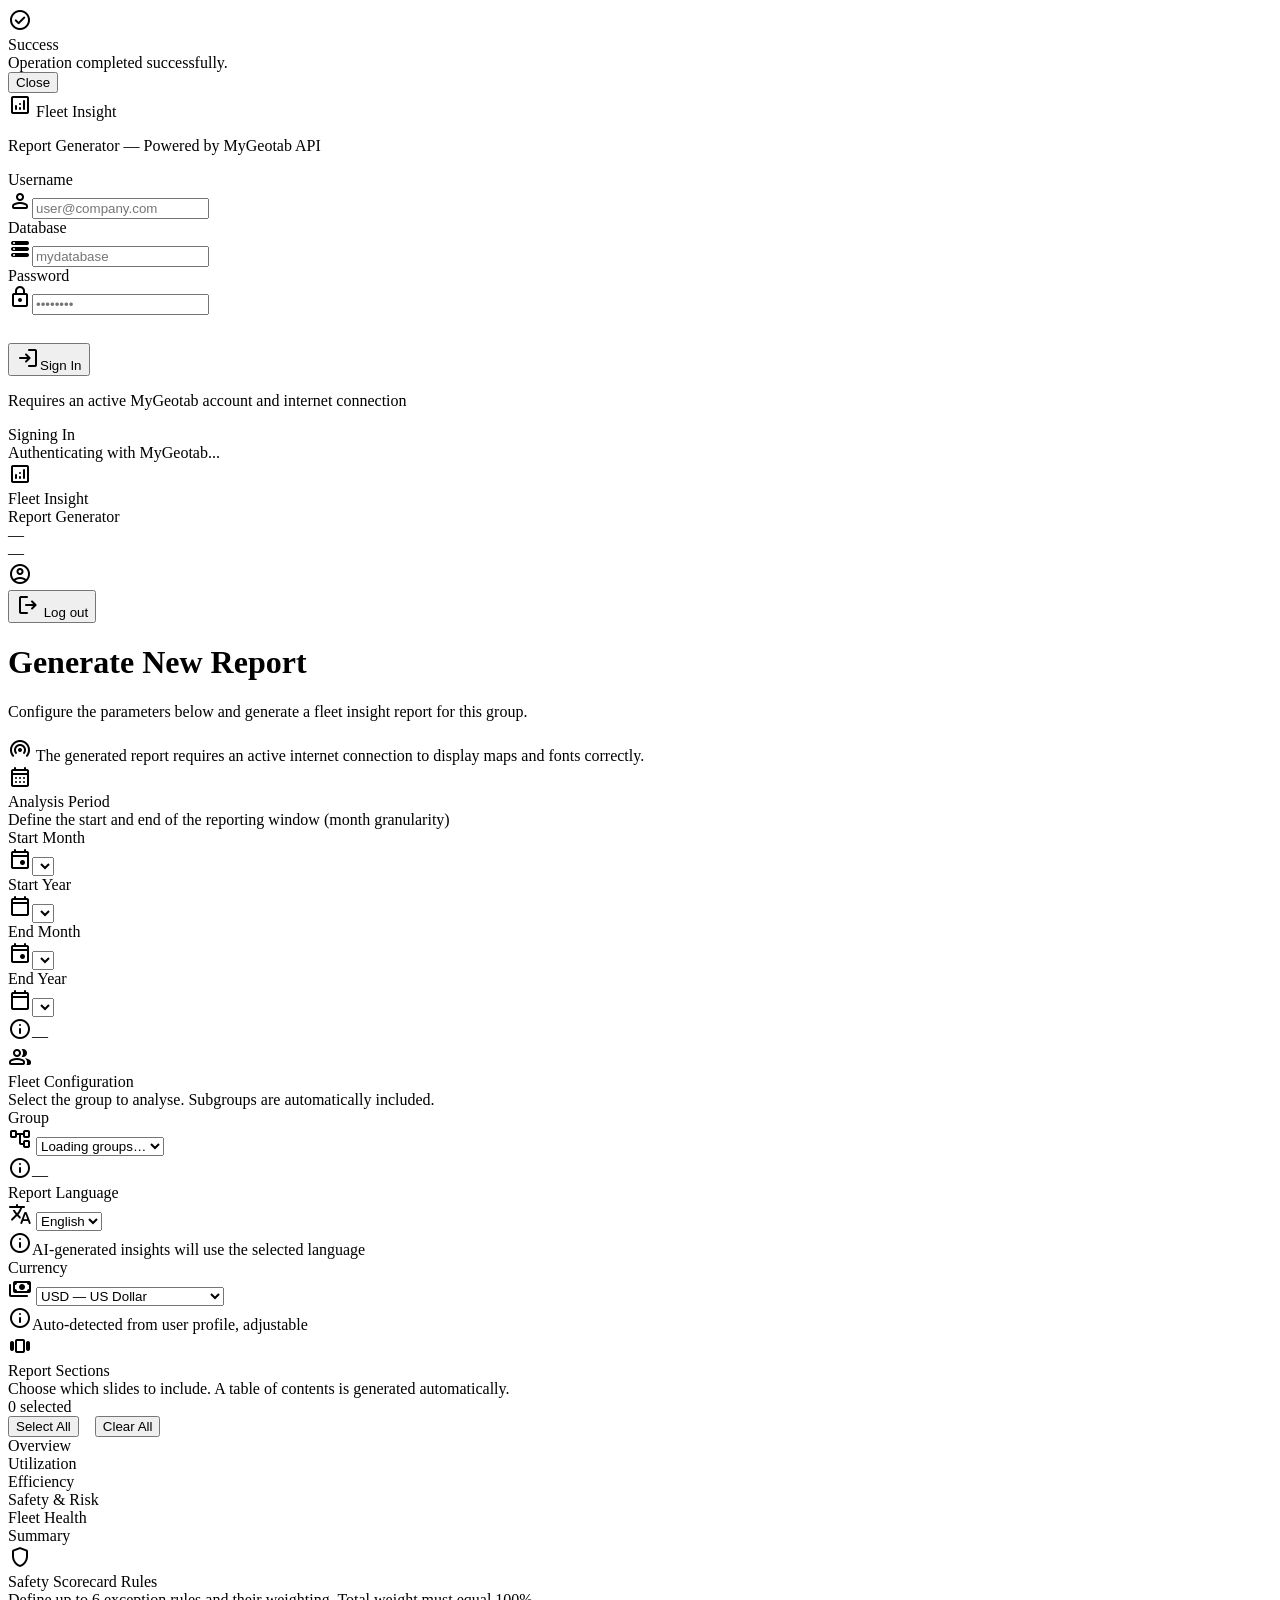
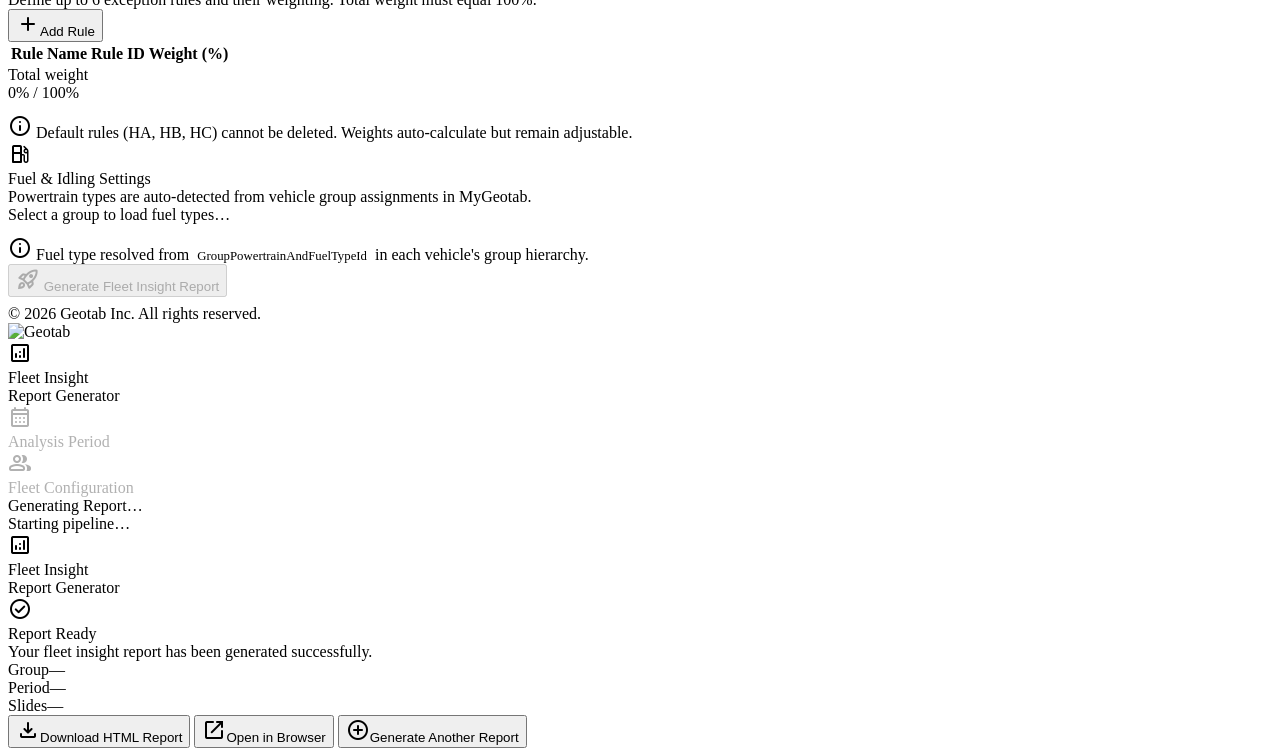
==== static/index.html @ 5d0ac37a "Add full project and local setup guide for non-technical users Co-Authored-By: Claude Sonnet 4.6 <no" ====
<!DOCTYPE html>
<html lang="en">
<head>
<meta charset="UTF-8">
<meta name="viewport" content="width=device-width,initial-scale=1">
<title>Fleet Insight Generator</title>
<link rel="icon" type="image/svg+xml" href="/favicon.svg">
<link rel="preconnect" href="https://fonts.googleapis.com">
<link rel="preconnect" href="https://fonts.gstatic.com" crossorigin>
<link href="https://fonts.googleapis.com/css2?family=IBM+Plex+Sans:wght@400;600&family=IBM+Plex+Mono:wght@400;500&display=swap" rel="stylesheet">
<link href="https://fonts.googleapis.com/css2?family=Material+Symbols+Rounded:opsz,wght,FILL,GRAD@24,400,0,0&display=block" rel="stylesheet">
<link rel="stylesheet" href="/style.css">
</head>
<body>

<!-- Notification Modal -->
<div class="notif-overlay" id="notif-overlay">
  <div class="notif-modal-card">
    <div class="notif-icon-wrap ni-success" id="notif-icon-wrap">
      <span class="material-symbols-rounded" id="notif-icon">check_circle</span>
    </div>
    <div class="notif-title" id="notif-title">Success</div>
    <div class="notif-msg" id="notif-msg">Operation completed successfully.</div>
    <div class="notif-btns">
      <button class="btn-primary" id="notif-action-btn" style="display:none">Continue</button>
      <button class="btn-tertiary" id="notif-dismiss-btn">Close</button>
    </div>
  </div>
</div>

<!-- ═══════════════════════════════════════════ -->
<!-- SCREEN 1: LOGIN                            -->
<!-- ═══════════════════════════════════════════ -->
<div id="screen-login" class="screen active">
<div class="login-wrap">
  <div class="login-box">
    <div class="login-logo">
      <span class="material-symbols-rounded">analytics</span>
      <span>Fleet Insight</span>
    </div>
    <p class="login-sub">Report Generator &mdash; Powered by MyGeotab API</p>

    <div class="ig">
      <label for="inp-username">Username</label>
      <div class="if"><span class="material-symbols-rounded">person</span><input id="inp-username" type="text" placeholder="user@company.com" autocomplete="username"></div>
    </div>
    <div class="ig">
      <label for="inp-database">Database</label>
      <div class="if"><span class="material-symbols-rounded">storage</span><input id="inp-database" type="text" placeholder="mydatabase" autocomplete="off"></div>
    </div>
    <div class="ig">
      <label for="inp-password">Password</label>
      <div class="if"><span class="material-symbols-rounded">lock</span><input id="inp-password" type="password" placeholder="••••••••" autocomplete="current-password"></div>
    </div>

    <div id="login-error" class="login-error"></div>

    <div style="margin-top:1.75rem">
      <button id="btn-login" class="btn-primary"><span class="material-symbols-rounded">login</span>Sign In</button>
    </div>
    <p class="login-note">Requires an active MyGeotab account and internet connection</p>
  </div>
</div>

<!-- Login Modal -->
<div class="login-modal-overlay" id="login-modal">
  <div class="login-modal">
    <div class="login-spinner" id="login-spinner"></div>
    <span class="material-symbols-rounded login-modal-icon" id="login-modal-icon" style="display:none">error</span>
    <div class="login-modal-title" id="login-modal-title">Signing In</div>
    <div class="login-modal-sub" id="login-modal-sub">Authenticating with MyGeotab...</div>
    <button class="btn-modal-close" id="login-modal-close" style="display:none">Try Again</button>
  </div>
</div>
</div>


<!-- ═══════════════════════════════════════════ -->
<!-- SCREEN 2: CONFIG                           -->
<!-- ═══════════════════════════════════════════ -->
<div id="screen-config" class="screen">

  <!-- Navbar -->
  <nav class="navbar">
    <div class="nav-brand">
      <div class="nav-icon-wrap"><span class="material-symbols-rounded">analytics</span></div>
      <div>
        <span class="nav-title">Fleet Insight</span>
        <div class="nav-subtitle">Report Generator</div>
      </div>
    </div>
    <div class="nav-user" id="nav-user">
      <div class="nav-user-txt">
        <div id="nav-email" class="nav-email">—</div>
        <div id="nav-dbid" class="nav-dbid">—</div>
      </div>
      <div class="nav-avatar"><span class="material-symbols-rounded">account_circle</span></div>
      <div class="logout-dropdown" id="logout-dropdown">
        <button class="logout-btn" id="btn-logout">
          <span class="material-symbols-rounded">logout</span>
          Log out
        </button>
      </div>
    </div>
  </nav>

  <div class="page">
    <div class="page-hd">
      <h1>Generate New Report</h1>
      <p>Configure the parameters below and generate a fleet insight report for this group.</p>
    </div>

    <div class="banner banner-warn">
      <span class="material-symbols-rounded">wifi_tethering</span>
      <span>The generated report requires an active internet connection to display maps and fonts correctly.</span>
    </div>

    <!-- Section 1: Analysis Period -->
    <div class="sc">
      <div class="sc-hd">
        <div class="sc-ico"><span class="material-symbols-rounded">calendar_month</span></div>
        <div><div class="sc-ttl">Analysis Period</div><div class="sc-sub">Define the start and end of the reporting window (month granularity)</div></div>
      </div>
      <div class="g4">
        <div class="ig">
          <label>Start Month</label>
          <div class="if"><span class="material-symbols-rounded">event</span><select id="sel-start-month"></select></div>
        </div>
        <div class="ig">
          <label>Start Year</label>
          <div class="if"><span class="material-symbols-rounded">calendar_today</span><select id="sel-start-year"></select></div>
        </div>
        <div class="ig">
          <label>End Month</label>
          <div class="if"><span class="material-symbols-rounded">event</span><select id="sel-end-month"></select></div>
        </div>
        <div class="ig">
          <label>End Year</label>
          <div class="if"><span class="material-symbols-rounded">calendar_today</span><select id="sel-end-year"></select></div>
        </div>
      </div>
      <div id="period-hint" class="hint"><span class="material-symbols-rounded">info</span><span id="period-label">—</span></div>
    </div>

    <!-- Section 2: Fleet Configuration -->
    <div class="sc">
      <div class="sc-hd">
        <div class="sc-ico"><span class="material-symbols-rounded">group</span></div>
        <div><div class="sc-ttl">Fleet Configuration</div><div class="sc-sub">Select the group to analyse. Subgroups are automatically included.</div></div>
      </div>
      <div class="g3">
        <div class="ig">
          <label>Group</label>
          <div class="if"><span class="material-symbols-rounded">account_tree</span>
            <select id="sel-group">
              <option value="">Loading groups…</option>
            </select>
          </div>
          <div id="group-hint" class="hint"><span class="material-symbols-rounded">info</span><span id="group-hint-txt">—</span></div>
        </div>
        <div class="ig">
          <label>Report Language</label>
          <div class="if"><span class="material-symbols-rounded">translate</span>
            <select id="sel-language">
              <option value="en">English</option>
            </select>
          </div>
          <div class="hint"><span class="material-symbols-rounded">info</span><span>AI-generated insights will use the selected language</span></div>
        </div>
        <div class="ig">
          <label>Currency</label>
          <div class="if"><span class="material-symbols-rounded">payments</span>
            <select id="sel-currency">
              <option value="AED">AED — UAE Dirham</option>
              <option value="ARS">ARS — Argentine Peso</option>
              <option value="AUD">AUD — Australian Dollar</option>
              <option value="BRL">BRL — Brazilian Real</option>
              <option value="CAD">CAD — Canadian Dollar</option>
              <option value="CHF">CHF — Swiss Franc</option>
              <option value="CLP">CLP — Chilean Peso</option>
              <option value="CNY">CNY — Chinese Yuan</option>
              <option value="COP">COP — Colombian Peso</option>
              <option value="CZK">CZK — Czech Koruna</option>
              <option value="DKK">DKK — Danish Krone</option>
              <option value="EGP">EGP — Egyptian Pound</option>
              <option value="EUR">EUR — Euro</option>
              <option value="GBP">GBP — British Pound</option>
              <option value="HKD">HKD — Hong Kong Dollar</option>
              <option value="HUF">HUF — Hungarian Forint</option>
              <option value="IDR">IDR — Indonesian Rupiah</option>
              <option value="INR">INR — Indian Rupee</option>
              <option value="JPY">JPY — Japanese Yen</option>
              <option value="KRW">KRW — South Korean Won</option>
              <option value="MXN">MXN — Mexican Peso</option>
              <option value="MYR">MYR — Malaysian Ringgit</option>
              <option value="NOK">NOK — Norwegian Krone</option>
              <option value="NZD">NZD — New Zealand Dollar</option>
              <option value="PEN">PEN — Peruvian Sol</option>
              <option value="PHP">PHP — Philippine Peso</option>
              <option value="PLN">PLN — Polish Złoty</option>
              <option value="RON">RON — Romanian Leu</option>
              <option value="SAR">SAR — Saudi Riyal</option>
              <option value="SEK">SEK — Swedish Krona</option>
              <option value="SGD">SGD — Singapore Dollar</option>
              <option value="THB">THB — Thai Baht</option>
              <option value="TRY">TRY — Turkish Lira</option>
              <option value="TWD">TWD — Taiwan Dollar</option>
              <option value="USD" selected>USD — US Dollar</option>
              <option value="VND">VND — Vietnamese Dong</option>
              <option value="ZAR">ZAR — South African Rand</option>
            </select>
          </div>
          <div class="hint"><span class="material-symbols-rounded">info</span><span>Auto-detected from user profile, adjustable</span></div>
        </div>
      </div>
    </div>

    <!-- Section 3: Report Sections -->
    <div class="sc">
      <div class="sc-hd">
        <div class="sc-ico"><span class="material-symbols-rounded">view_carousel</span></div>
        <div><div class="sc-ttl">Report Sections</div><div class="sc-sub">Choose which slides to include. A table of contents is generated automatically.</div></div>
      </div>
      <div class="slide-bar">
        <span id="slide-count" class="slide-count">0 selected</span>
        <div style="display:flex;gap:1rem">
          <button class="btn-lnk" id="btn-all">Select All</button>
          <button class="btn-lnk" style="color:var(--color-slate)" id="btn-none">Clear All</button>
        </div>
      </div>

      <div class="slide-group-lbl">Overview</div>
      <div class="slide-grid" id="slides-overview"></div>

      <div class="slide-group-lbl">Utilization</div>
      <div class="slide-grid" id="slides-utilization"></div>

      <div class="slide-group-lbl">Efficiency</div>
      <div class="slide-grid" id="slides-efficiency"></div>

      <div class="slide-group-lbl">Safety &amp; Risk</div>
      <div class="slide-grid" id="slides-safety"></div>

      <div class="slide-group-lbl">Fleet Health</div>
      <div class="slide-grid" id="slides-health"></div>

      <div class="slide-group-lbl">Summary</div>
      <div class="slide-grid" id="slides-summary"></div>
    </div>

    <!-- Section 4: Safety Scorecard -->
    <div class="sc">
      <div class="sc-hd">
        <div class="sc-ico"><span class="material-symbols-rounded">shield</span></div>
        <div><div class="sc-ttl">Safety Scorecard Rules</div><div class="sc-sub">Define up to 6 exception rules and their weighting. Total weight must equal 100%.</div></div>
      </div>
      <div class="rules-toolbar">
        <button class="btn-sm" id="btn-add-rule"><span class="material-symbols-rounded">add</span>Add Rule</button>
      </div>

      <!-- Desktop table -->
      <table class="rtbl" id="rules-table">
        <thead>
          <tr>
            <th>Rule Name</th>
            <th>Rule ID</th>
            <th>Weight (%)</th>
            <th></th>
          </tr>
        </thead>
        <tbody id="rules-tbody"></tbody>
      </table>

      <!-- Mobile cards -->
      <div class="rules-cards" id="rules-cards"></div>

      <div class="wt-row">
        <span class="wt-lbl">Total weight</span>
        <div class="wt-bar"><div id="wt-fill" class="wt-fill" style="width:0%"></div></div>
        <span id="wt-val" class="wt-val">0% / 100%</span>
        <span id="wt-msg" style="font-size:0.8rem;color:var(--color-error)"></span>
      </div>
      <div class="hint" style="margin-top:.75rem">
        <span class="material-symbols-rounded">info</span>
        <span>Default rules (HA, HB, HC) cannot be deleted. Weights auto-calculate but remain adjustable.</span>
      </div>
    </div>

    <!-- Section 5: Fuel & Idling Settings -->
    <div class="sc">
      <div class="sc-hd">
        <div class="sc-ico"><span class="material-symbols-rounded">local_gas_station</span></div>
        <div><div class="sc-ttl">Fuel &amp; Idling Settings</div><div class="sc-sub">Powertrain types are auto-detected from vehicle group assignments in MyGeotab.</div></div>
      </div>
      <div id="fuel-loading" class="fuel-loading idle">
        <div class="fuel-loading-spinner"></div>
        <span id="fuel-loading-text">Select a group to load fuel types…</span>
      </div>

      <!-- Unconfigured vehicles warning -->
      <div id="fuel-unconfigured-banner" class="banner banner-warn" style="display:none;margin-bottom:var(--space-12)">
        <span class="material-symbols-rounded">warning</span>
        <span id="fuel-unconfigured-text">0 vehicle(s) have no valid powertrain assigned and will be excluded from cost calculations.</span>
      </div>

      <!-- Desktop table -->
      <table class="ftbl" id="fuel-table" style="display:none">
        <thead>
          <tr><th>Fuel Type</th><th>Powertrain</th><th>Vehicles</th><th>Price / Unit</th><th>Idle Rate</th></tr>
        </thead>
        <tbody id="fuel-tbody"></tbody>
      </table>

      <!-- Mobile cards -->
      <div class="fuel-cards" id="fuel-cards"></div>

      <div class="hint" style="margin-top:.75rem">
        <span class="material-symbols-rounded">info</span>
        <span>Fuel type resolved from <code style="font-family:var(--font-mono);font-size:.8rem;background:var(--color-code-bg);padding:1px 4px;border-radius:4px">GroupPowertrainAndFuelTypeId</code> in each vehicle's group hierarchy.</span>
      </div>
    </div>

    <div style="margin-bottom:0.5rem">
      <button id="btn-generate" class="btn-primary" disabled>
        <span class="material-symbols-rounded">rocket_launch</span>
        Generate Fleet Insight Report
      </button>
    </div>
    <div class="pfooter">
      <div class="pfooter-left">&copy; 2026 Geotab Inc. All rights reserved.</div>
      <div class="pfooter-right">
        <img class="pfooter-logo" src="/geotab-logo(full-colour-rgb).png" alt="Geotab">
      </div>
    </div>
  </div>
</div>


<!-- ═══════════════════════════════════════════ -->
<!-- SCREEN 3: GENERATING                       -->
<!-- ═══════════════════════════════════════════ -->
<div id="screen-generating" class="screen">
  <div class="gen-wrap">
    <div class="gen-blur">
      <nav class="navbar">
        <div class="nav-brand">
          <div class="nav-icon-wrap"><span class="material-symbols-rounded">analytics</span></div>
          <div>
            <span class="nav-title">Fleet Insight</span>
            <div class="nav-subtitle">Report Generator</div>
          </div>
        </div>
      </nav>
      <div class="page" style="opacity:.3;pointer-events:none">
        <div class="sc"><div class="sc-hd"><div class="sc-ico"><span class="material-symbols-rounded">calendar_month</span></div><div><div class="sc-ttl">Analysis Period</div></div></div></div>
        <div class="sc"><div class="sc-hd"><div class="sc-ico"><span class="material-symbols-rounded">group</span></div><div><div class="sc-ttl">Fleet Configuration</div></div></div></div>
      </div>
    </div>
    <div class="gen-overlay">
      <div class="gen-spinner"></div>
      <div class="gen-title">Generating Report…</div>
      <div id="gen-current-msg" class="gen-sub">Starting pipeline…</div>
      <div class="gen-steps" id="gen-steps-list"></div>
    </div>
  </div>
</div>


<!-- ═══════════════════════════════════════════ -->
<!-- SCREEN 4: DONE                             -->
<!-- ═══════════════════════════════════════════ -->
<div id="screen-done" class="screen">
  <nav class="navbar">
    <div class="nav-brand">
      <div class="nav-icon-wrap"><span class="material-symbols-rounded">analytics</span></div>
      <div>
        <span class="nav-title">Fleet Insight</span>
        <div class="nav-subtitle">Report Generator</div>
      </div>
    </div>
  </nav>
  <div class="success-wrap">
    <div class="suc-card">
      <span class="material-symbols-rounded suc-icon">check_circle</span>
      <div class="suc-title">Report Ready</div>
      <div class="suc-sub">Your fleet insight report has been generated successfully.</div>
      <div class="suc-meta">
        <div class="suc-row"><span class="suc-k">Group</span><span id="done-group" class="suc-v">—</span></div>
        <div class="suc-row"><span class="suc-k">Period</span><span id="done-period" class="suc-v">—</span></div>
        <div class="suc-row"><span class="suc-k">Slides</span><span id="done-slides" class="suc-v">—</span></div>
      </div>
      <div class="suc-actions">
        <button id="btn-download" class="btn-primary"><span class="material-symbols-rounded">download</span>Download HTML Report</button>
        <button id="btn-open" class="btn-secondary"><span class="material-symbols-rounded">open_in_new</span>Open in Browser</button>
        <button id="btn-new" class="btn-tertiary"><span class="material-symbols-rounded">add_circle</span>Generate Another Report</button>
      </div>
    </div>
  </div>
</div>

<script src="/app.js"></script>
</body>
</html>
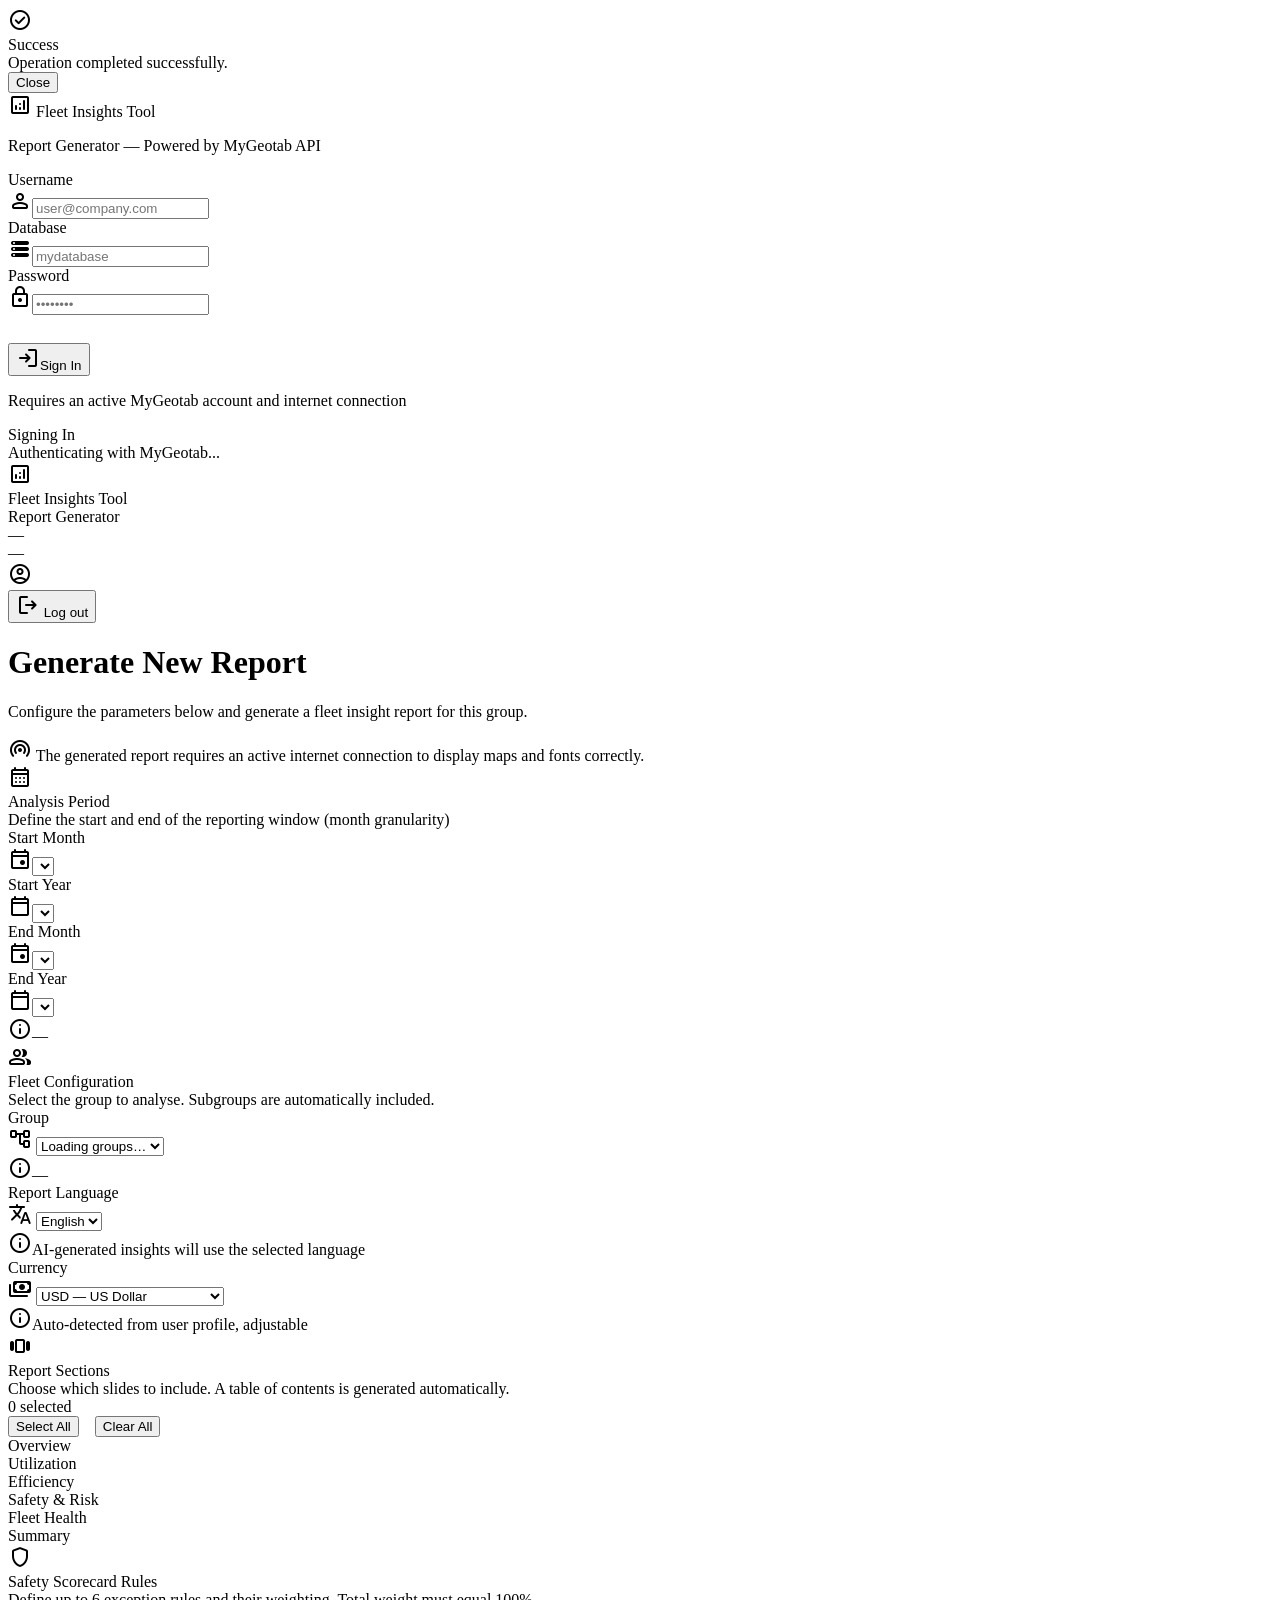
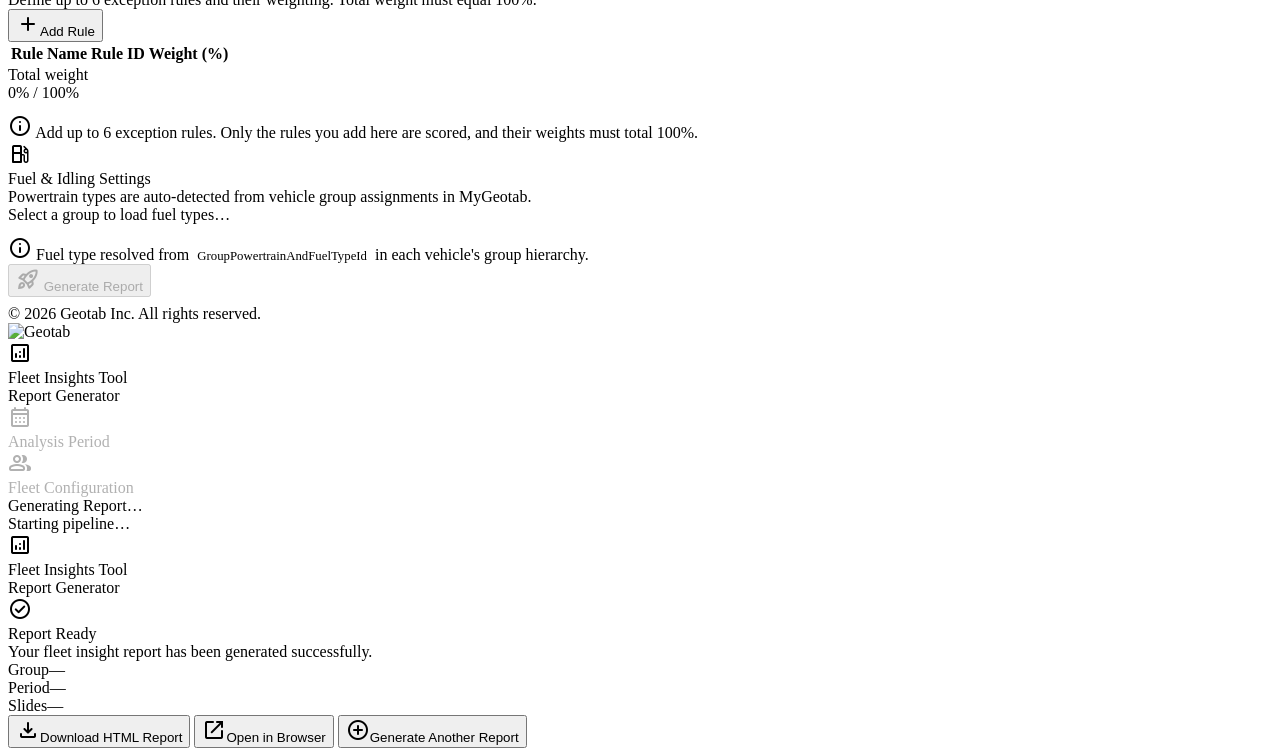
==== commit 5b2d9cb2: "Add user guide, rename to Fleet Insights Tool, fix idling & at-risk - docs: add USER_GUIDE.md (custo" ====
--- a/static/index.html
+++ b/static/index.html
@@ -1,9 +1,15 @@
 <!DOCTYPE html>
+<!--
+  Fleet Insights Tool — configuration SPA (served at /).
+  Four screens toggled by static/app.js: (1) Login, (2) Config / "Generate New
+  Report", (3) Generating (SSE progress), (4) Done. Styling: static/style.css
+  (Arkivleet design system). See USER_GUIDE.md for the end-user walkthrough.
+-->
 <html lang="en">
 <head>
 <meta charset="UTF-8">
 <meta name="viewport" content="width=device-width,initial-scale=1">
-<title>Fleet Insight Generator</title>
+<title>Fleet Insights Tool</title>
 <link rel="icon" type="image/svg+xml" href="/favicon.svg">
 <link rel="preconnect" href="https://fonts.googleapis.com">
 <link rel="preconnect" href="https://fonts.gstatic.com" crossorigin>
@@ -36,7 +42,7 @@
   <div class="login-box">
     <div class="login-logo">
       <span class="material-symbols-rounded">analytics</span>
-      <span>Fleet Insight</span>
+      <span>Fleet Insights Tool</span>
     </div>
     <p class="login-sub">Report Generator &mdash; Powered by MyGeotab API</p>
 
@@ -85,7 +91,7 @@
     <div class="nav-brand">
       <div class="nav-icon-wrap"><span class="material-symbols-rounded">analytics</span></div>
       <div>
-        <span class="nav-title">Fleet Insight</span>
+        <span class="nav-title">Fleet Insights Tool</span>
         <div class="nav-subtitle">Report Generator</div>
       </div>
     </div>
@@ -170,6 +176,8 @@
         <div class="ig">
           <label>Currency</label>
           <div class="if"><span class="material-symbols-rounded">payments</span>
+            <!-- Currency codes (display only; prefixed to money values). The
+                 default is auto-selected from the user's MyGeotab profile in app.js. -->
             <select id="sel-currency">
               <option value="AED">AED — UAE Dirham</option>
               <option value="ARS">ARS — Argentine Peso</option>
@@ -282,7 +290,7 @@
       </div>
       <div class="hint" style="margin-top:.75rem">
         <span class="material-symbols-rounded">info</span>
-        <span>Default rules (HA, HB, HC) cannot be deleted. Weights auto-calculate but remain adjustable.</span>
+        <span>Add up to 6 exception rules. Only the rules you add here are scored, and their weights must total 100%.</span>
       </div>
     </div>
 
@@ -323,7 +331,7 @@
     <div style="margin-bottom:0.5rem">
       <button id="btn-generate" class="btn-primary" disabled>
         <span class="material-symbols-rounded">rocket_launch</span>
-        Generate Fleet Insight Report
+        Generate Report
       </button>
     </div>
     <div class="pfooter">
@@ -346,7 +354,7 @@
         <div class="nav-brand">
           <div class="nav-icon-wrap"><span class="material-symbols-rounded">analytics</span></div>
           <div>
-            <span class="nav-title">Fleet Insight</span>
+            <span class="nav-title">Fleet Insights Tool</span>
             <div class="nav-subtitle">Report Generator</div>
           </div>
         </div>
@@ -374,7 +382,7 @@
     <div class="nav-brand">
       <div class="nav-icon-wrap"><span class="material-symbols-rounded">analytics</span></div>
       <div>
-        <span class="nav-title">Fleet Insight</span>
+        <span class="nav-title">Fleet Insights Tool</span>
         <div class="nav-subtitle">Report Generator</div>
       </div>
     </div>
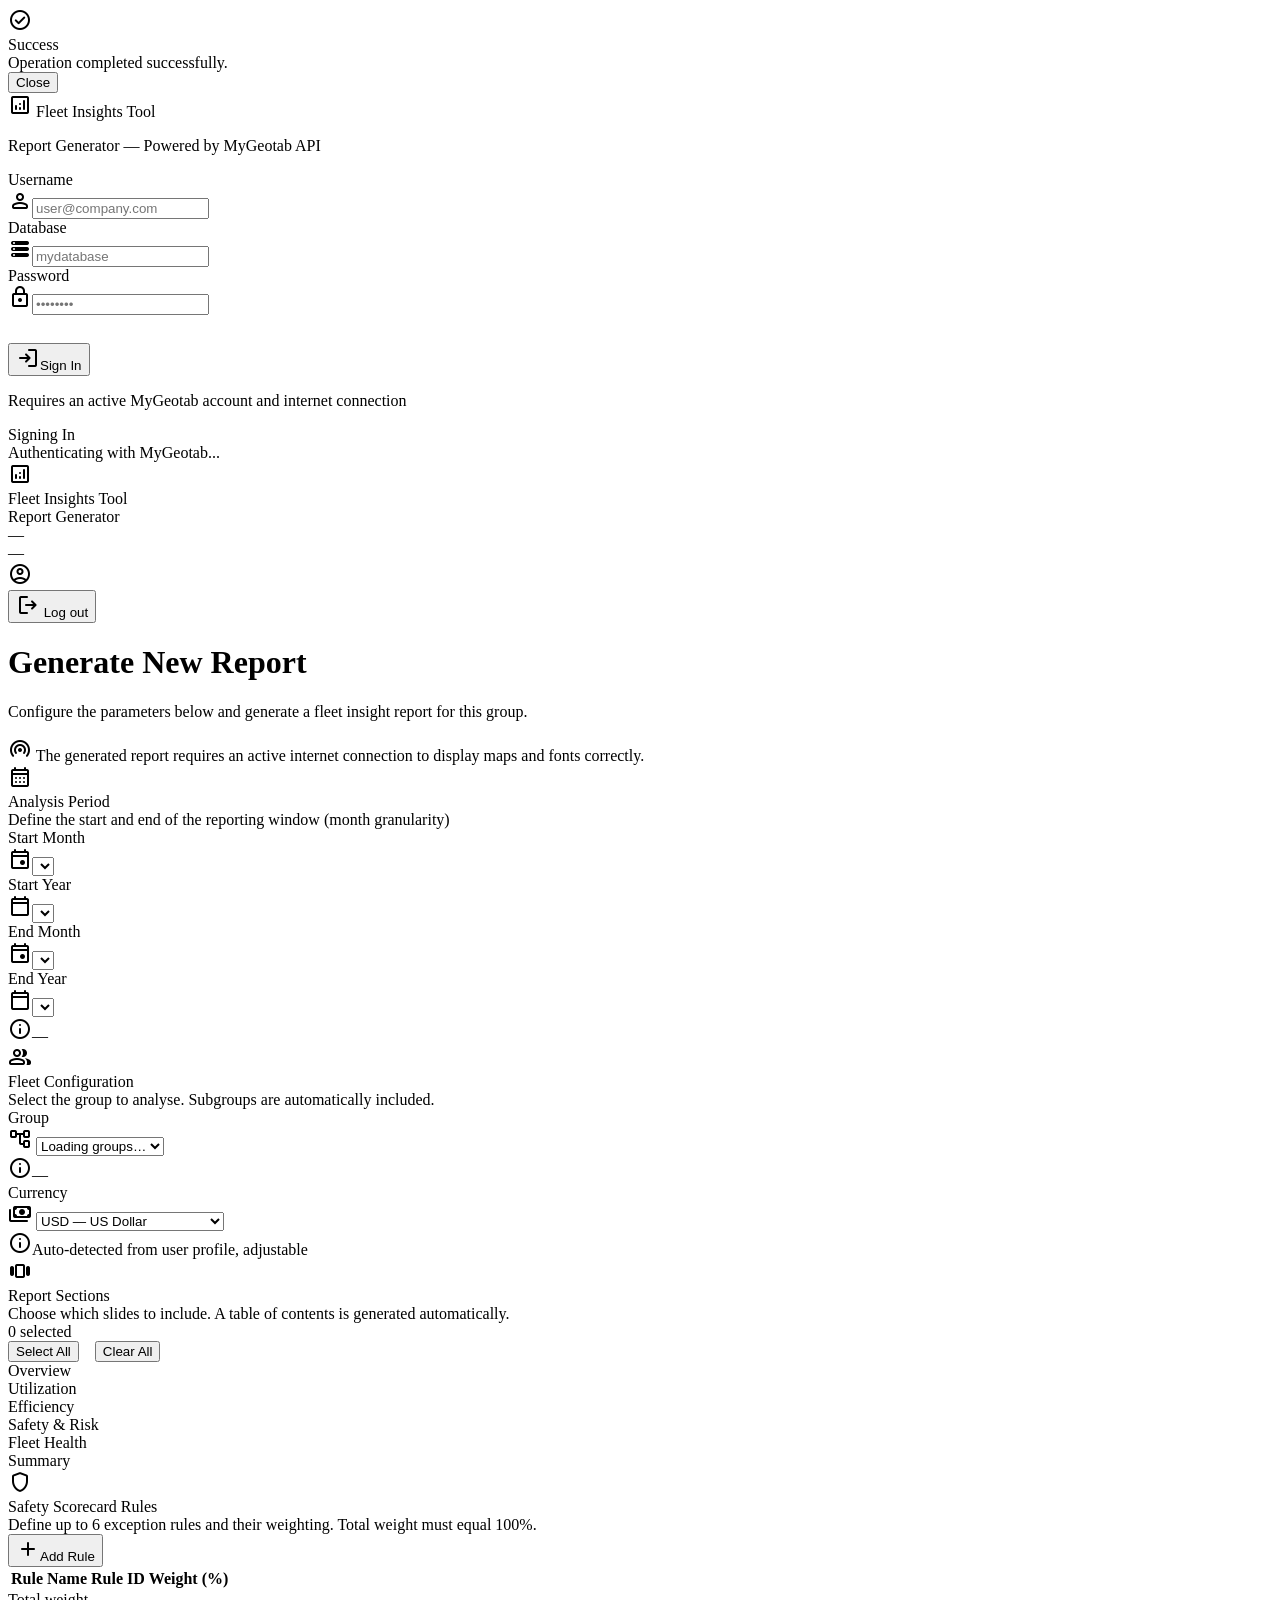
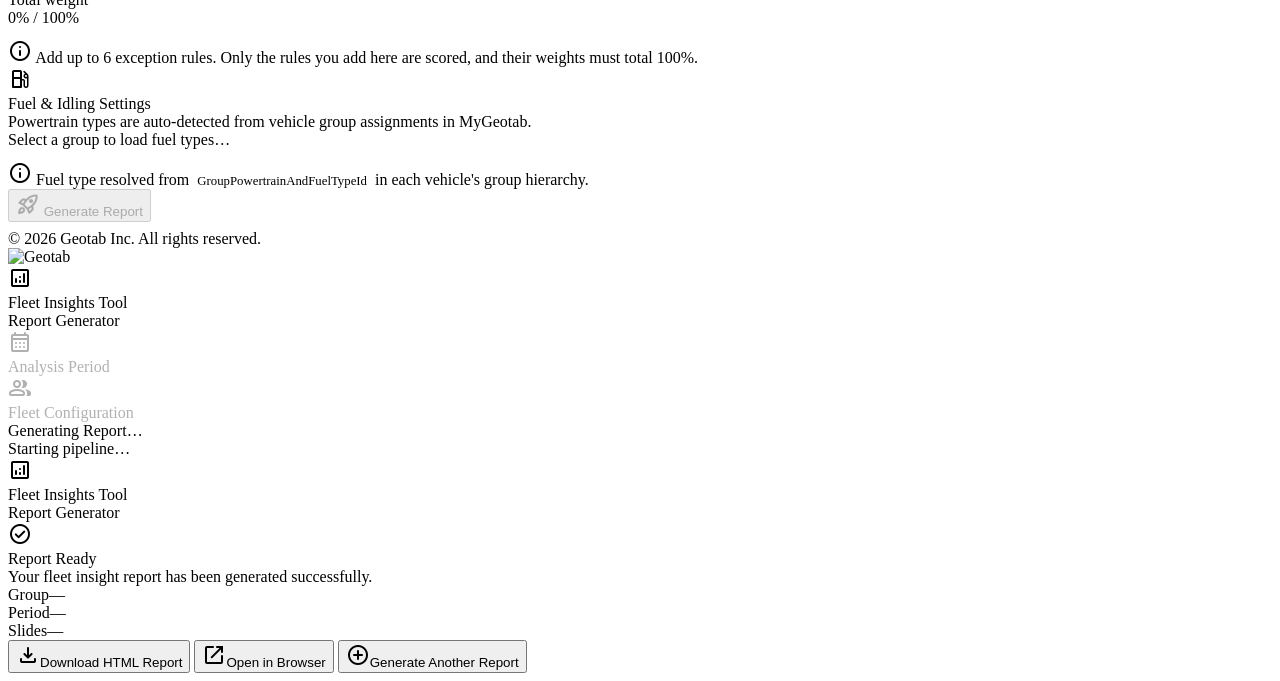
==== commit 681f5164: "Remove AI/LLM dependency; compute all insights from fleet data Strip the Geotab GenAI Gateway integr" ====
--- a/static/index.html
+++ b/static/index.html
@@ -163,15 +163,6 @@
             </select>
           </div>
           <div id="group-hint" class="hint"><span class="material-symbols-rounded">info</span><span id="group-hint-txt">—</span></div>
-        </div>
-        <div class="ig">
-          <label>Report Language</label>
-          <div class="if"><span class="material-symbols-rounded">translate</span>
-            <select id="sel-language">
-              <option value="en">English</option>
-            </select>
-          </div>
-          <div class="hint"><span class="material-symbols-rounded">info</span><span>AI-generated insights will use the selected language</span></div>
         </div>
         <div class="ig">
           <label>Currency</label>
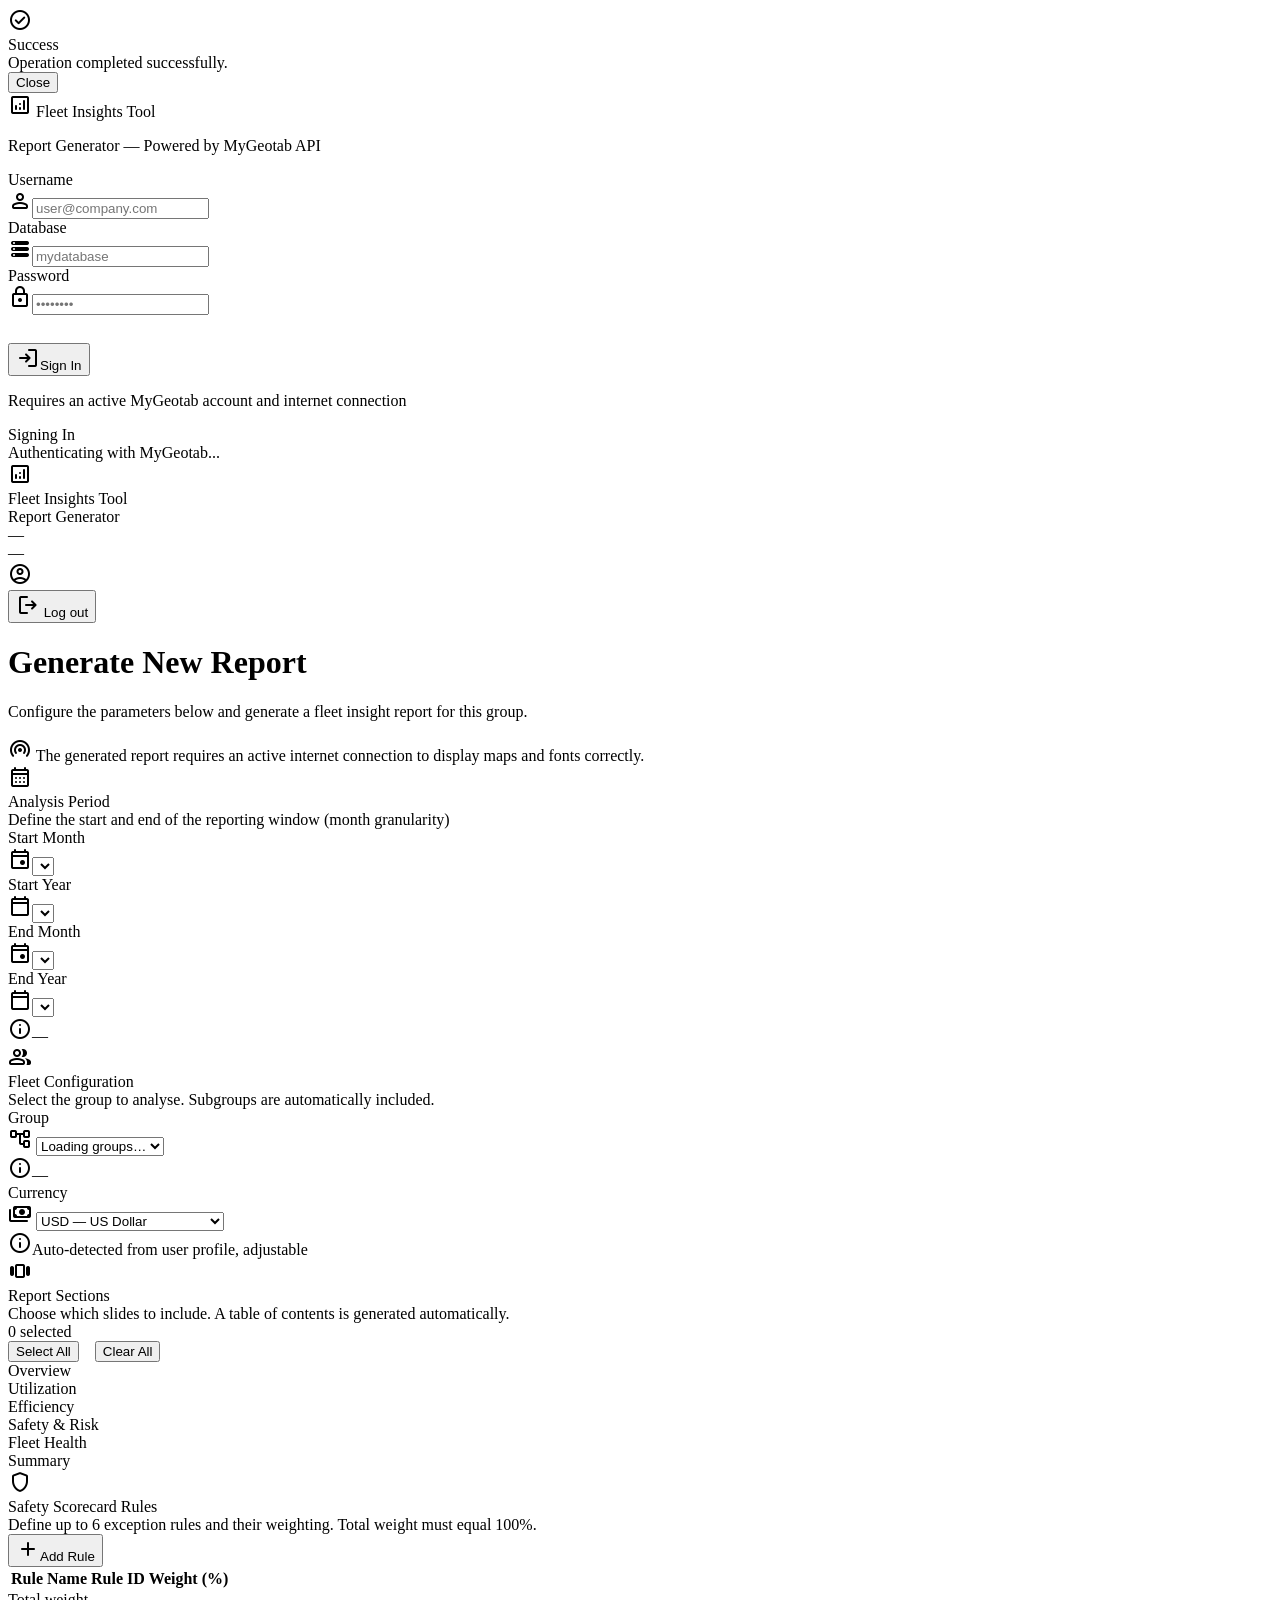
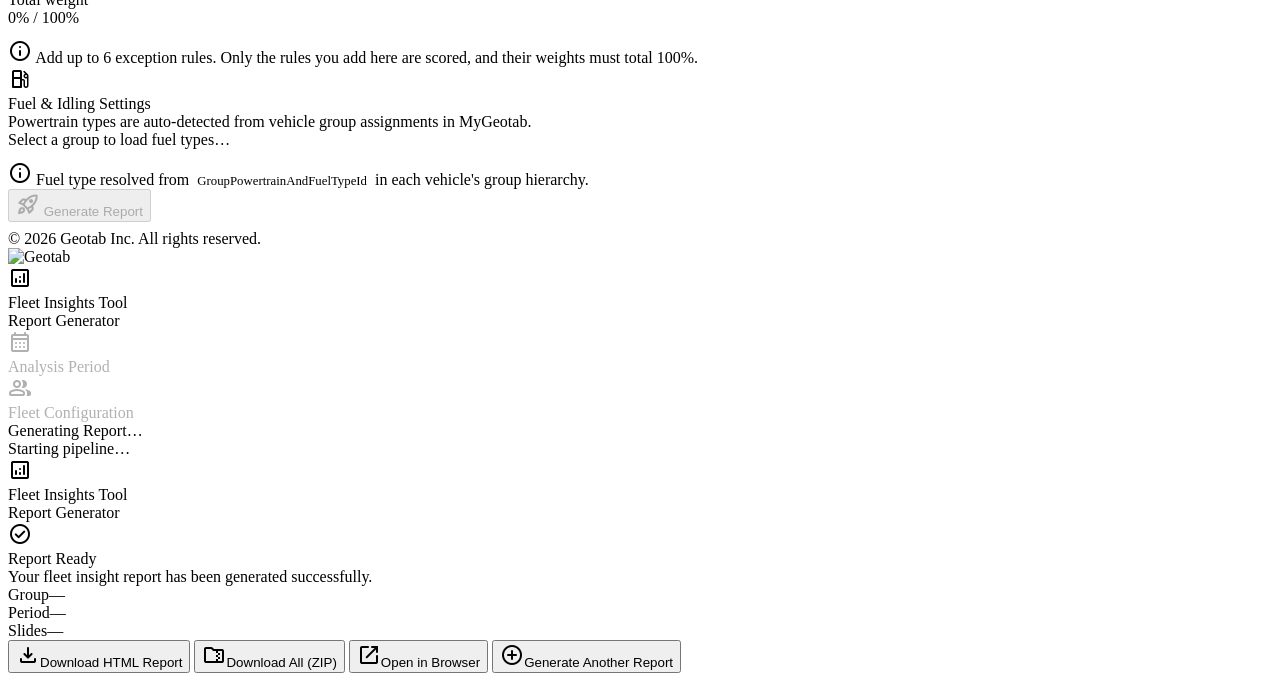
==== commit 0dba06ea: "Move diagnostic CSVs out of report into a server-side ZIP download The HTML report embedded all raw " ====
--- a/static/index.html
+++ b/static/index.html
@@ -390,6 +390,7 @@
       </div>
       <div class="suc-actions">
         <button id="btn-download" class="btn-primary"><span class="material-symbols-rounded">download</span>Download HTML Report</button>
+        <button id="btn-download-zip" class="btn-secondary"><span class="material-symbols-rounded">folder_zip</span>Download All (ZIP)</button>
         <button id="btn-open" class="btn-secondary"><span class="material-symbols-rounded">open_in_new</span>Open in Browser</button>
         <button id="btn-new" class="btn-tertiary"><span class="material-symbols-rounded">add_circle</span>Generate Another Report</button>
       </div>
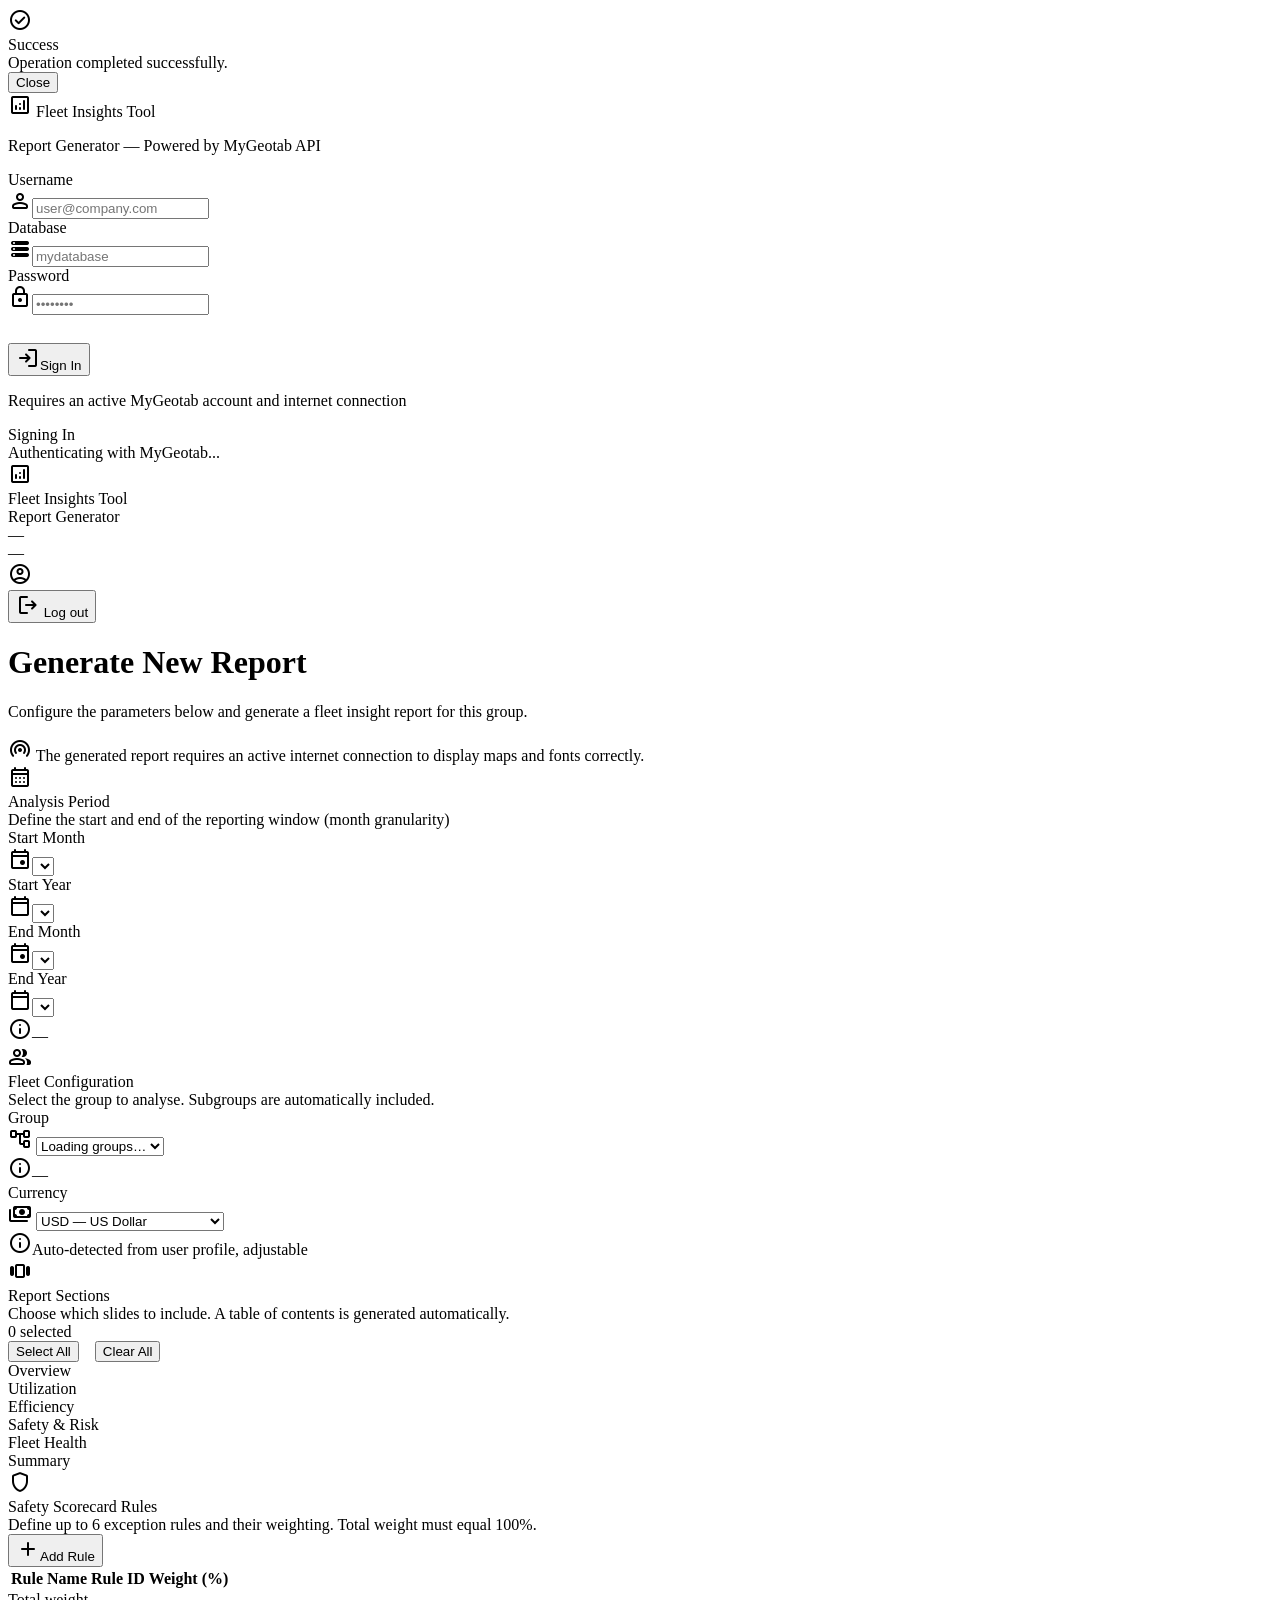
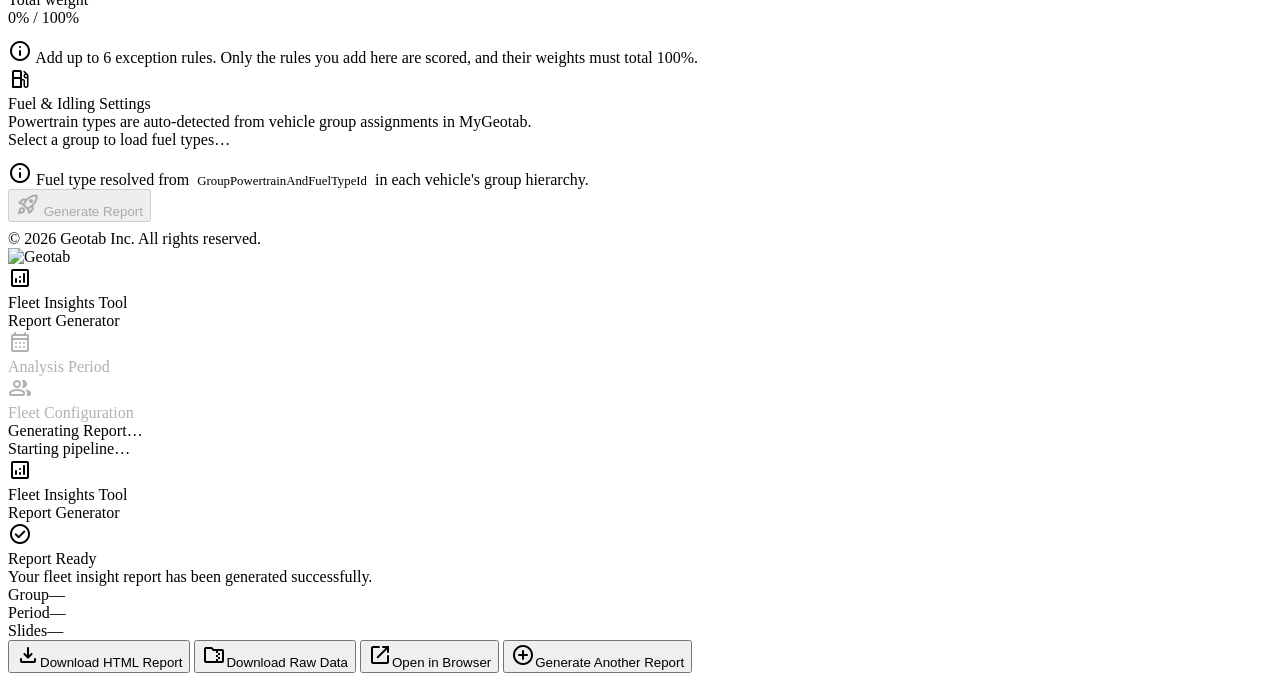
==== commit a0da1875: "Rename "Download All (ZIP)" button to "Download Raw Data" Relabel the Done-screen diagnostics button" ====
--- a/static/index.html
+++ b/static/index.html
@@ -390,7 +390,7 @@
       </div>
       <div class="suc-actions">
         <button id="btn-download" class="btn-primary"><span class="material-symbols-rounded">download</span>Download HTML Report</button>
-        <button id="btn-download-zip" class="btn-secondary"><span class="material-symbols-rounded">folder_zip</span>Download All (ZIP)</button>
+        <button id="btn-download-zip" class="btn-secondary"><span class="material-symbols-rounded">folder_zip</span>Download Raw Data</button>
         <button id="btn-open" class="btn-secondary"><span class="material-symbols-rounded">open_in_new</span>Open in Browser</button>
         <button id="btn-new" class="btn-tertiary"><span class="material-symbols-rounded">add_circle</span>Generate Another Report</button>
       </div>
